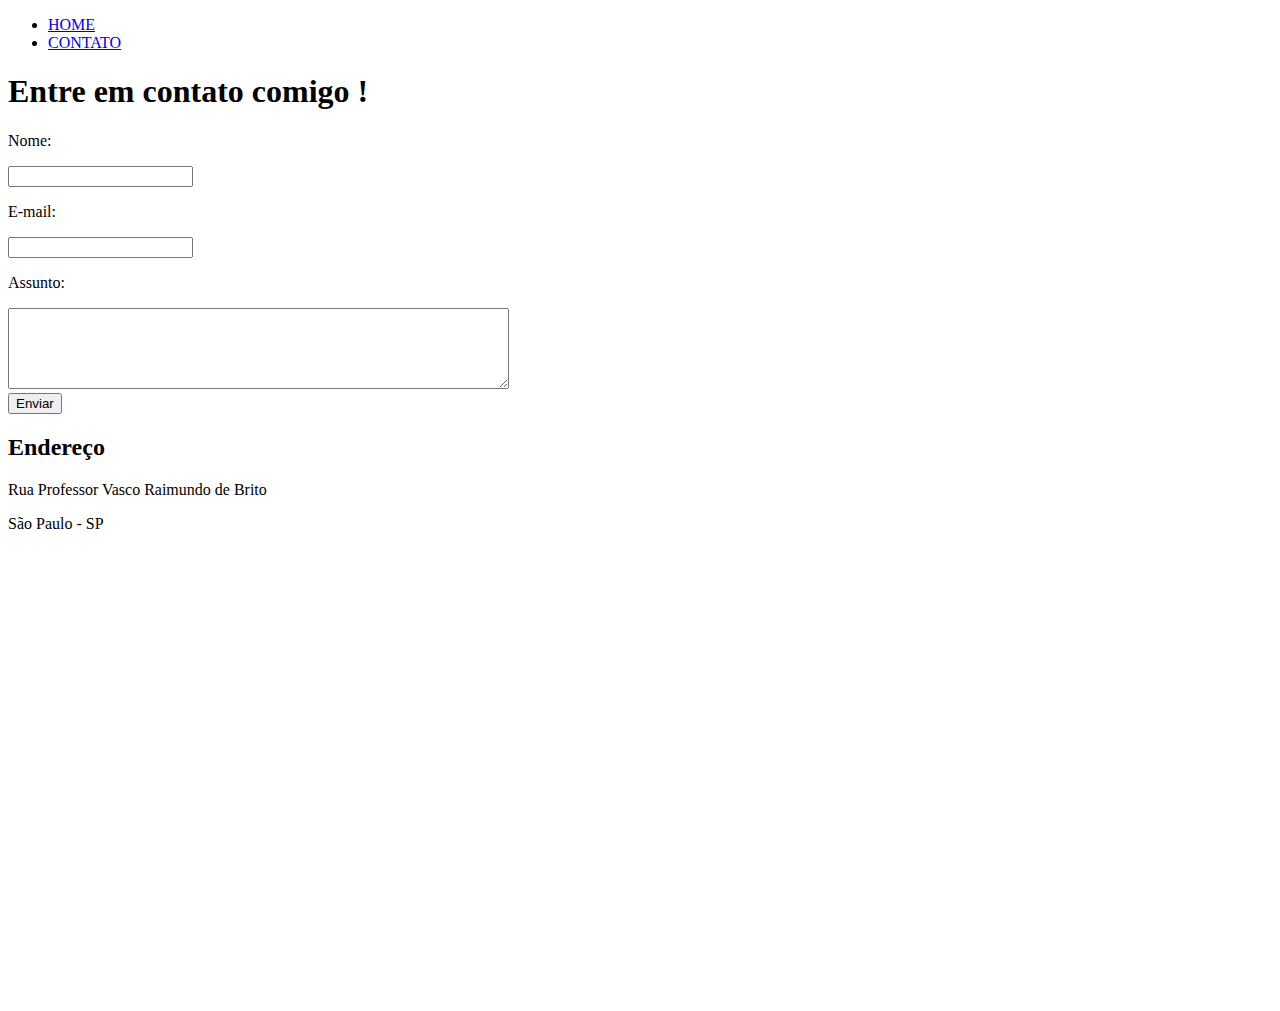
==== contato.html @ aca2c24f "Exercício com Html" ====
<!DOCTYPE html>
<html lang="pt-br">
<head>
    <meta charset="UTF-8">
    <meta http-equiv="X-UA-Compatible" content="IE=edge">
    <meta name="viewport" content="width=device-width, initial-scale=1.0">
    <link rel="icon" type="image/png" href="https://github.com/OWillMatheuz.png"/>
    <title>Document</title>
</head>
<body>
    <ul>
        <li><a href="index.html">HOME</a></li>
        <li><a href="contato.html">CONTATO</a></li>
    </ul>
    <h1>Entre em contato comigo !</h1>

    <form>
        <P> <label for="nome">Nome:</label> </p>
            <input type="text" id="nome">
        <p><label for="email">E-mail:</label></p>
            <input type="text" id="email">
        <p> <label for="assunto">Assunto:</label></p>
            <textarea name="assuntoi" id="assunto" cols="60" rows="5"></textarea>
        <br>    
        <button>Enviar</button>
    </form>
    <h2>Endereço</h2>
    <p>Rua Professor Vasco Raimundo de Brito</p>
    <p>São Paulo - SP</p>

    <iframe src="https://www.google.com/maps/embed?pb=!1m18!1m12!1m3!1d3659.6677031511613!2d-46.64004060201968!3d-23.472447925387318!2m3!1f0!2f0!3f0!3m2!1i1024!2i768!4f13.1!3m3!1m2!1s0x94cef707aee273bb%3A0x991ca8fa8e07ff7e!2sR.%20Prof.%20Vasco%20Raimundo%20de%20Brito%20-%20Parque%20Mandaqui%2C%20S%C3%A3o%20Paulo%20-%20SP%2C%2002422-210!5e0!3m2!1spt-BR!2sbr!4v1676565075898!5m2!1spt-BR!2sbr" width="600" height="450" style="border:0;" allowfullscreen="" loading="lazy" referrerpolicy="no-referrer-when-downgrade"></iframe>
</body>
</html>
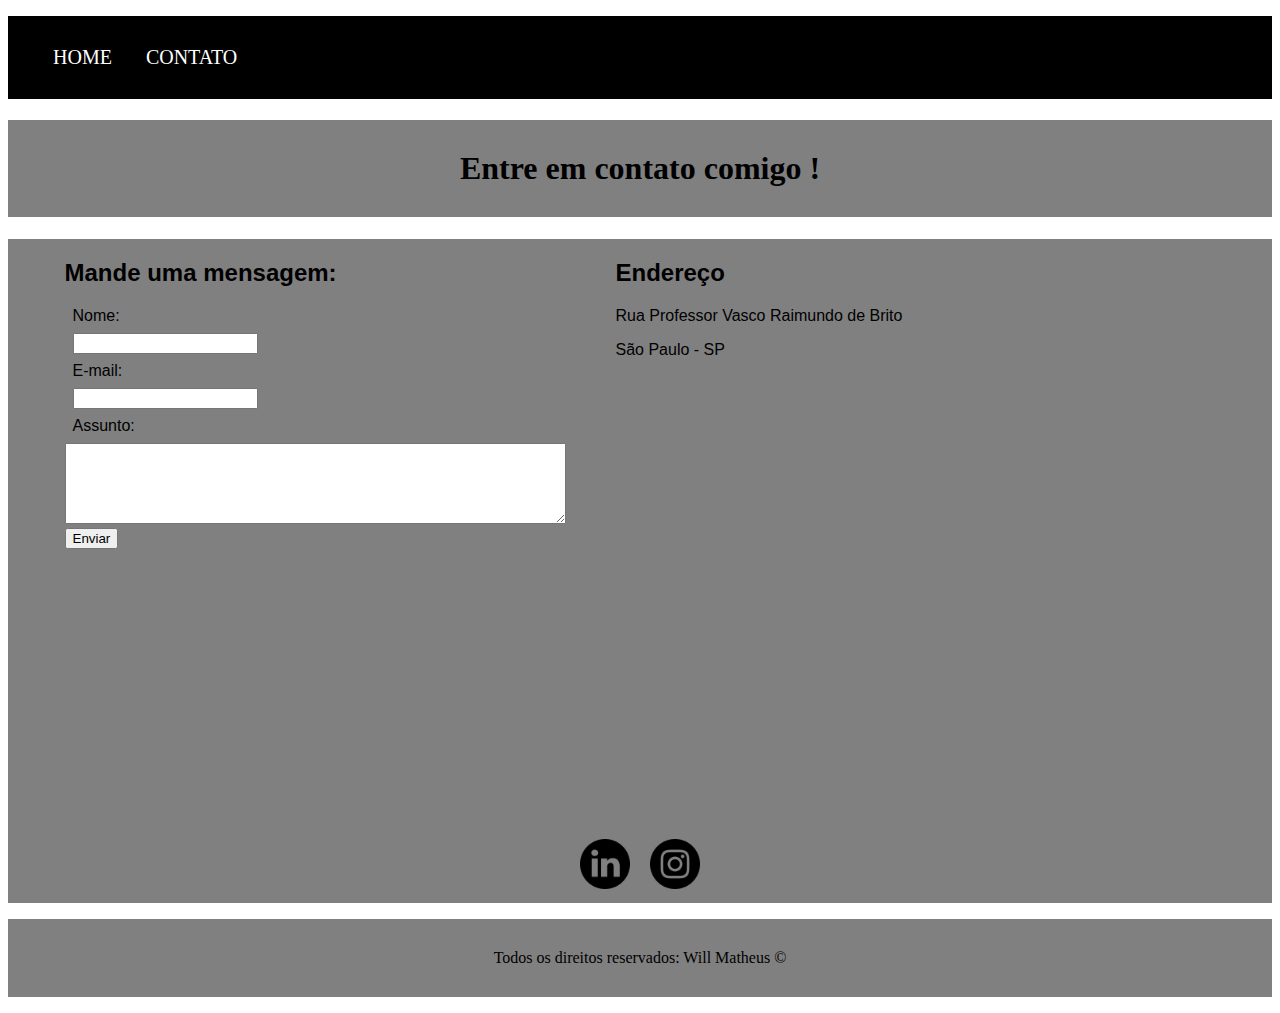
==== commit eeecf532: "exercicio feito com css" ====
--- a/contato.html
+++ b/contato.html
@@ -6,28 +6,51 @@
     <meta name="viewport" content="width=device-width, initial-scale=1.0">
     <link rel="icon" type="image/png" href="https://github.com/OWillMatheuz.png"/>
     <title>Document</title>
+    <link rel="stylesheet" href="assets/style/style.css">
 </head>
 <body>
-    <ul>
+    <ul id="menu">
         <li><a href="index.html">HOME</a></li>
         <li><a href="contato.html">CONTATO</a></li>
     </ul>
-    <h1>Entre em contato comigo !</h1>
 
-    <form>
-        <P> <label for="nome">Nome:</label> </p>
-            <input type="text" id="nome">
-        <p><label for="email">E-mail:</label></p>
-            <input type="text" id="email">
-        <p> <label for="assunto">Assunto:</label></p>
-            <textarea name="assuntoi" id="assunto" cols="60" rows="5"></textarea>
-        <br>    
-        <button>Enviar</button>
-    </form>
-    <h2>Endereço</h2>
-    <p>Rua Professor Vasco Raimundo de Brito</p>
-    <p>São Paulo - SP</p>
-
-    <iframe src="https://www.google.com/maps/embed?pb=!1m18!1m12!1m3!1d3659.6677031511613!2d-46.64004060201968!3d-23.472447925387318!2m3!1f0!2f0!3f0!3m2!1i1024!2i768!4f13.1!3m3!1m2!1s0x94cef707aee273bb%3A0x991ca8fa8e07ff7e!2sR.%20Prof.%20Vasco%20Raimundo%20de%20Brito%20-%20Parque%20Mandaqui%2C%20S%C3%A3o%20Paulo%20-%20SP%2C%2002422-210!5e0!3m2!1spt-BR!2sbr!4v1676565075898!5m2!1spt-BR!2sbr" width="600" height="450" style="border:0;" allowfullscreen="" loading="lazy" referrerpolicy="no-referrer-when-downgrade"></iframe>
+    <h1 class="center">Entre em contato comigo !</h1>
+    <div class="container">
+        <div>
+            <form>
+                <h2>Mande uma mensagem:</h2>
+                <label for="nome">Nome:</label> 
+                   <input type="text" id="nome">
+       
+               <label for="email">E-mail:</label>
+                   <input type="text" id="email">
+       
+               <label for="assunto">Assunto:</label>
+                   <textarea name="assunto" id="assunto" cols="60" rows="5"></textarea>
+               <br>   
+               <button class="botao">Enviar</button>
+           </form>
+        </div>
+        <div class="ml-50">
+            <h2>Endereço</h2>
+            <p>Rua Professor Vasco Raimundo de Brito</p>
+            <p>São Paulo - SP</p>
+        
+            <iframe src="https://www.google.com/maps/embed?pb=!1m18!1m12!1m3!1d3659.6677031511613!2d-46.64004060201968!3d-23.472447925387318!2m3!1f0!2f0!3f0!3m2!1i1024!2i768!4f13.1!3m3!1m2!1s0x94cef707aee273bb%3A0x991ca8fa8e07ff7e!2sR.%20Prof.%20Vasco%20Raimundo%20de%20Brito%20-%20Parque%20Mandaqui%2C%20S%C3%A3o%20Paulo%20-%20SP%2C%2002422-210!5e0!3m2!1spt-BR!2sbr!4v1676565075898!5m2!1spt-BR!2sbr" width="600" height="450" style="border:0;" allowfullscreen="" loading="lazy" referrerpolicy="no-referrer-when-downgrade"></iframe>
+        </div>
+    </div>
+    <footer>
+        <div class="container">
+            <a target="_blank" href="https://www.linkedin.com/in/willian-matheus-3533617b/">
+            <img class="rede" src="assets/img/linkedin (1).png" alt="Logo linkedin">
+            </a>
+            <a target="_blank" href="https://www.instagram.com/willmatheuz/">
+            <img class="rede" src="assets/img/instagram.png" alt="Logo instagram">
+            </a>
+        </div>
+        <p class="center">
+            Todos os direitos reservados: Will Matheus &copy
+        </p>
+    </footer>
 </body>
 </html>--- a/assets/style/style.css
+++ b/assets/style/style.css
@@ -0,0 +1,63 @@
+/*
+Estilos da pagina index.html
+*/
+#menu{
+    background-color:black;
+    color: aliceblue;
+    padding: 30px;
+    
+    
+}
+#menu li{
+    display: inline;
+    padding: 15px;
+}
+#menu li a{
+    text-decoration: none;
+    color: white;
+    font-size: 20px;;
+}
+#menu li a:hover{
+    color:grey;
+    transition: .5s;
+}
+.container{
+    display: flex;
+    flex-flow: row;
+    justify-content: center;
+    font-family: Verdana, Geneva, Tahoma, sans-serif;
+    background-color: grey;
+}
+.video{
+    display: flex;
+    background-color:black;
+    color: aliceblue;
+    flex-flow: row;
+    justify-content: center;
+    font-family: Verdana, Geneva, Tahoma, sans-serif;
+}
+.center{
+    text-align: center;
+    padding: 30px;
+    background-color: grey;
+}
+.rede{
+    width: 50px;
+    height: 50px;
+    padding: 10px;
+}
+
+
+
+/*
+Estilos da pagina contato.html
+*/
+label,input{
+    display: block;
+    margin: .5rem;
+
+}
+
+.ml-50{
+    margin-left: 50px;
+}
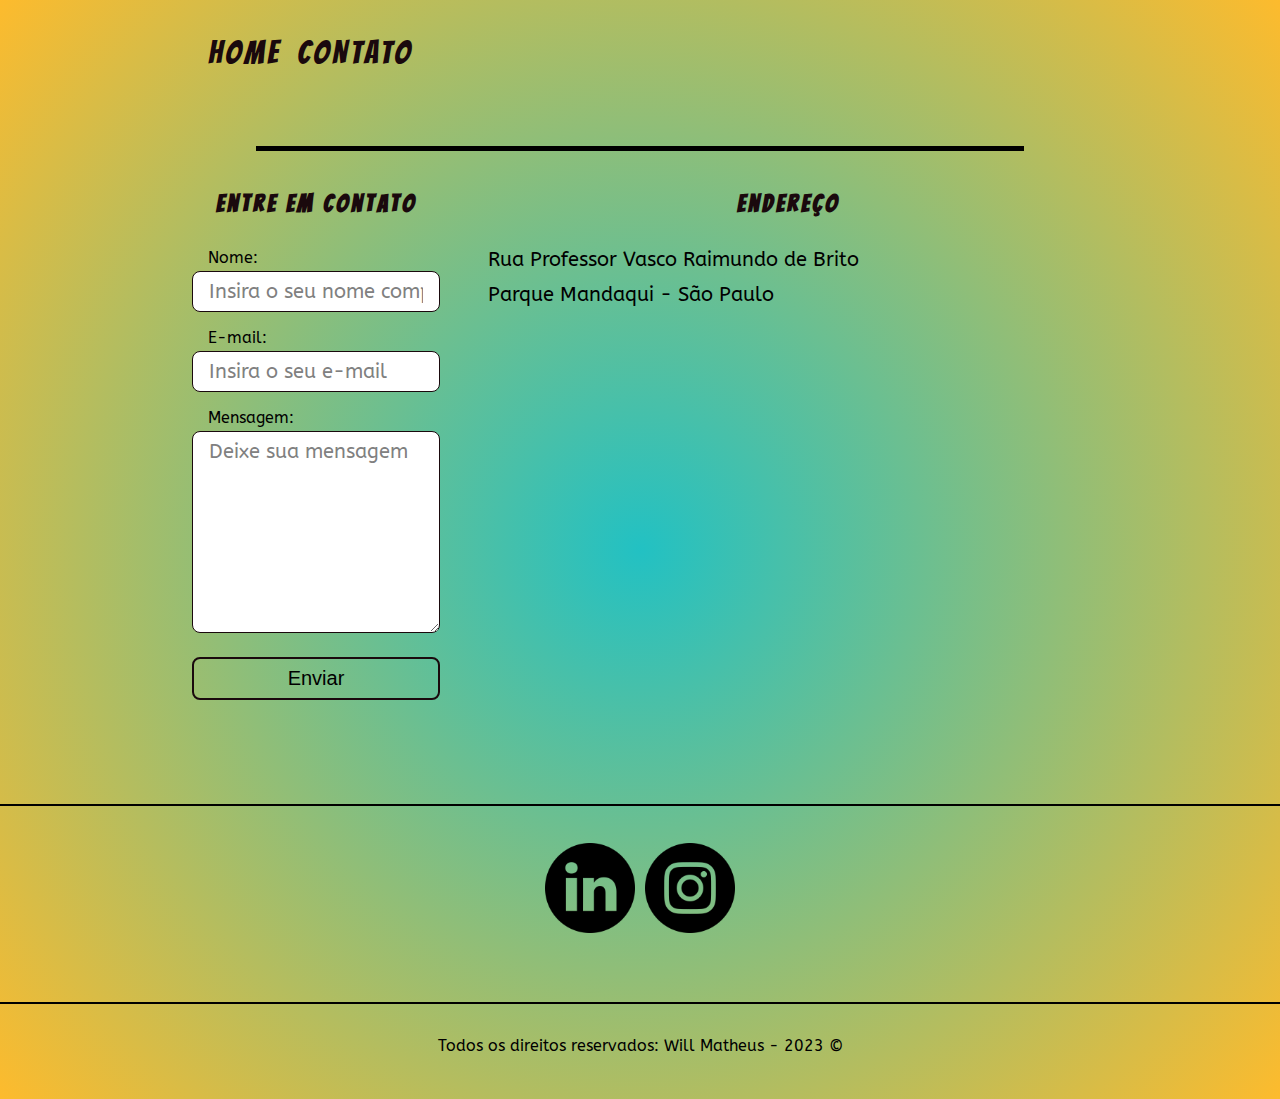
==== commit d1d2c122: "versao 1.0" ====
--- a/contato.html
+++ b/contato.html
@@ -9,48 +9,53 @@
     <link rel="stylesheet" href="assets/style/style.css">
 </head>
 <body>
-    <ul id="menu">
-        <li><a href="index.html">HOME</a></li>
-        <li><a href="contato.html">CONTATO</a></li>
-    </ul>
-
-    <h1 class="center">Entre em contato comigo !</h1>
-    <div class="container">
-        <div>
-            <form>
-                <h2>Mande uma mensagem:</h2>
-                <label for="nome">Nome:</label> 
-                   <input type="text" id="nome">
-       
-               <label for="email">E-mail:</label>
-                   <input type="text" id="email">
-       
-               <label for="assunto">Assunto:</label>
-                   <textarea name="assunto" id="assunto" cols="60" rows="5"></textarea>
-               <br>   
-               <button class="botao">Enviar</button>
-           </form>
-        </div>
-        <div class="ml-50">
-            <h2>Endereço</h2>
-            <p>Rua Professor Vasco Raimundo de Brito</p>
-            <p>São Paulo - SP</p>
-        
-            <iframe src="https://www.google.com/maps/embed?pb=!1m18!1m12!1m3!1d3659.6677031511613!2d-46.64004060201968!3d-23.472447925387318!2m3!1f0!2f0!3f0!3m2!1i1024!2i768!4f13.1!3m3!1m2!1s0x94cef707aee273bb%3A0x991ca8fa8e07ff7e!2sR.%20Prof.%20Vasco%20Raimundo%20de%20Brito%20-%20Parque%20Mandaqui%2C%20S%C3%A3o%20Paulo%20-%20SP%2C%2002422-210!5e0!3m2!1spt-BR!2sbr!4v1676565075898!5m2!1spt-BR!2sbr" width="600" height="450" style="border:0;" allowfullscreen="" loading="lazy" referrerpolicy="no-referrer-when-downgrade"></iframe>
-        </div>
-    </div>
-    <footer>
-        <div class="container">
-            <a target="_blank" href="https://www.linkedin.com/in/willian-matheus-3533617b/">
-            <img class="rede" src="assets/img/linkedin (1).png" alt="Logo linkedin">
-            </a>
-            <a target="_blank" href="https://www.instagram.com/willmatheuz/">
-            <img class="rede" src="assets/img/instagram.png" alt="Logo instagram">
-            </a>
-        </div>
-        <p class="center">
-            Todos os direitos reservados: Will Matheus &copy
-        </p>
-    </footer>
+    <nav>
+        <ul>
+            <li><a href="index.html">HOME</a></li>
+            <li><a href="contato.html">CONTATO</a></li>
+        </ul>
+    </nav>
+    <hr>
+    <main class="contato">
+        <section class="formulario">
+            <h3>Entre em contato</h2>
+                <form>
+                  <div class="campos-form">
+                    <label for="nome">Nome:</label>
+                    <input id="nome" name="nome" type="text" placeholder="Insira o seu nome completo">
+                  </div>
+                  <div class="campos-form">
+                    <label for="email">E-mail:</label>
+                    <input id="email" name="email" type="text" placeholder="Insira o seu e-mail">
+                  </div>
+                  <div class="campos-form">
+                    <label for="mensagem">Mensagem:</label>
+                    <textarea id="mensagem" name="mensagem" rows="8" placeholder="Deixe sua mensagem"></textarea>
+                  </div>
+                  <button type="submit">Enviar</button>
+                </form>          
+        </section>
+        <section>
+      <h3>Endereço</h2>
+      <div class="endereco">
+        <span>Rua Professor Vasco Raimundo de Brito</p>
+        <span>Parque Mandaqui - São Paulo</p>
+      </div>
+      <iframe src="https://www.google.com/maps/embed?pb=!1m18!1m12!1m3!1d3659.6677031511613!2d-46.64004060201968!3d-23.472447925387318!2m3!1f0!2f0!3f0!3m2!1i1024!2i768!4f13.1!3m3!1m2!1s0x94cef707aee273bb%3A0x991ca8fa8e07ff7e!2sR.%20Prof.%20Vasco%20Raimundo%20de%20Brito%20-%20Parque%20Mandaqui%2C%20S%C3%A3o%20Paulo%20-%20SP%2C%2002422-210!5e0!3m2!1spt-BR!2sbr!4v1676565075898!5m2!1spt-BR!2sbr" width="600" height="450" style="border:0;" allowfullscreen="" loading="lazy" referrerpolicy="no-referrer-when-downgrade"></iframe>
+      </section>
+    </main>
+    <footer id="redesocial">
+        <a id="redesocial" target="_blank" href="https://www.linkedin.com/in/willian-matheus-3533617b/">
+        <img class="rede" src="assets/img/linkedin (1).png" alt="Logo linkedin">
+        </a>
+        <a id="redesocial" target="_blank" href="https://www.instagram.com/willmatheuz/">
+        <img class="rede" src="assets/img/instagram.png" alt="Logo instagram">
+        </a>
+</footer>
+<footer>
+    <p id="direitos">
+        Todos os direitos reservados: Will Matheus - 2023 &copy
+    </p>
+</footer>
 </body>
 </html>--- a/assets/style/style.css
+++ b/assets/style/style.css
@@ -1,63 +1,225 @@
-/*
-Estilos da pagina index.html
-*/
-#menu{
-    background-color:black;
-    color: aliceblue;
-    padding: 30px;
-    
-    
-}
-#menu li{
-    display: inline;
-    padding: 15px;
-}
-#menu li a{
-    text-decoration: none;
-    color: white;
-    font-size: 20px;;
-}
-#menu li a:hover{
-    color:grey;
-    transition: .5s;
-}
-.container{
+@import url('https://fonts.googleapis.com/css2?family=ABeeZee&family=Bangers&display=swap');
+
+/* ! Configurações gerais */
+
+/* criação de variaveis de cores */
+/* obrigatoriamente as variaveis precisam começar o nome com o -- */
+:root {
+  --background: #fafce0;
+  --purple: pink;
+  --dark-purple: #1a090d;
+  --black:black;
+  --zul: rgb(101, 101, 246);
+}
+
+/* remover todo o padding e margem que o navegador possa colocar em algum elemento da tela */
+* {
+  padding: 0;
+  margin: 0;
+  box-sizing: border-box;
+}
+
+body {
+    background: rgb(34,193,195);
+    background: radial-gradient(circle, rgba(34,193,195,1) 0%, rgba(253,187,45,1) 100%);
+}
+
+p {
+  font-family: 'ABeeZee';
+  margin-bottom: 0.75rem;
+}
+
+/* colocar as mesmas propriedades para vários elementos de uma vez, separando eles por virgula */
+h1, h2, h3, a, nav p {
+  font-family: 'Bangers', cursive;
+  text-decoration:dotted;
+  color: var(--dark-purple);
+  letter-spacing: 3px;
+}
+
+h1, h2, h3 {
+  text-align: center;
+}
+
+h1 {
+  /* font-size: 64px; */
+  font-size: 4rem;
+}
+
+h2 {
+  font-size: 2.25rem;
+}
+
+h3 {
+  font-size: 1.5rem;
+  margin-bottom: 2rem;
+}
+
+nav {
+  display: flex;
+  /* definir o tamanho para 70 da tela, sendo que a tela sempre vai até o 100 */
+  /* pode se dizer que está usando 70% da tela */
+  width: 70vw;
+  /* colocar 0 de margem em cima e em baixo, e automatica para os lados, isso vai deixar o conteudo centralizado */
+  margin: 0 auto;
+  justify-content: space-between;
+  font-size: 2.25rem;
+  padding: 2.25rem 1rem;
+}
+
+ul {
+  list-style: none;
+  display: flex;
+  gap: 1rem;
+  font-size: 24px;
+}
+
+a {
+  text-decoration: none;
+  font-size: 2rem;
+  transition: text-shadow 0.2s ease-in-out;
+}
+
+/* aplicar uma sombra no texto quando passado o mouse por cima, pra dar um efeito no menu */
+a:hover {
+  text-shadow: 0 0 2px var(--zul);
+}
+
+/* diminuir o tamanho da linha de divisão e centralizar ela, pra ela não pegar a tela inteira */
+hr {
+  width: 60vw;
+  margin: 2.5rem auto;
+  height: 5px;
+  border: none;
+  background-color: var(--black);
+}
+
+main {
+  width: 70vw;
+  margin: 0 auto;
+}
+
+footer {
+  padding: 2rem 0;
+  border-top: 2px solid black;
+  margin-top: 2rem;
+  display: flex;
+  justify-content: center;
+}
+
+.disabled {
+}
+
+#redesocial #redesocial {
     display: flex;
-    flex-flow: row;
-    justify-content: center;
-    font-family: Verdana, Geneva, Tahoma, sans-serif;
-    background-color: grey;
-}
-.video{
-    display: flex;
-    background-color:black;
-    color: aliceblue;
-    flex-flow: row;
-    justify-content: center;
-    font-family: Verdana, Geneva, Tahoma, sans-serif;
-}
-.center{
-    text-align: center;
-    padding: 30px;
-    background-color: grey;
-}
-.rede{
-    width: 50px;
-    height: 50px;
-    padding: 10px;
-}
-
-
-
-/*
-Estilos da pagina contato.html
-*/
-label,input{
+    width: 100px;
+    height: 100px;
+    padding: 5px;
+}
+
+#direitos{
     display: block;
-    margin: .5rem;
-
-}
-
-.ml-50{
-    margin-left: 50px;
-}
+}
+
+/* ! Configurações da index.html */
+.perfil {
+  display: flex;
+  background-color: var(--zul);
+  padding: 20px;
+  border-radius: 16px;
+  align-items: center;
+  gap: 20px;
+}
+
+.foto {
+  width: 400px;
+  border-radius: 8px;
+}
+
+.video {
+  width: 65vw;
+  /* forçar a proporção do video, sempre largura/altura */
+  /* nesse exemplo, pra cada 16 pontos na largura, terá 9 pontos na altura... é o padrão de uma TV por exemplo */
+  aspect-ratio: 16/9;
+  margin: 0 auto;
+  display: block;
+  border-radius: 8px;
+  margin-top: 2rem;
+}
+
+/* ! Configurações do contato */
+.contato {
+  display: flex;
+  gap: 3rem;
+  justify-content: center;
+}
+
+.endereco {
+  font-family: 'ABeeZee', sans-serif;
+  color: var(--dark);
+  font-size: 1.25rem;
+}
+
+.mapa {
+  width: 35vw;
+  aspect-ratio: 16/9;
+  border-radius: 8px;
+  /* código hexadecimal normalmente é feito com 6 digitos.. aqui tem 8, sendo que os ultimos 2, é pra colocar transparencia */
+  box-shadow: 8px 8px 16px #4b324e88;
+}
+
+.formulario {
+  width: 100%;
+}
+
+label {
+  font-family: 'ABeeZee', sans-serif;
+  margin-left: 1rem;
+}
+
+input, textarea, button {
+  width: 100%;
+  margin-top: 0.25rem;
+  padding: 0.5rem 1rem;
+  border-radius: 8px;
+  font-size: 1.25rem;
+  color: var(--dark);
+}
+
+input::placeholder, textarea::placeholder {
+  color: grey;
+  font-family: 'ABeeZee', sans-serif;
+}
+
+input, textarea {
+  border: 1px solid var(--dark-purple);
+}
+
+button {
+  background-color: transparent;
+  cursor: pointer;
+  border: 2px solid var(--dark-purple)
+}
+
+button:hover {
+  background-color: var(--dark-purple);
+  color: #fff;
+}
+
+.campos-form {
+  margin-bottom: 1rem;
+}
+
+
+/* ! Configurações de responsividade */
+/* quando a tela tiver uma largura máxima de até 1000px, usar essas regras,  */
+/* se a tela for maior do que isso, toda essa parte do código é ignorada */
+/* gerando assim, a famosa responsividade para aparelhos de tamanho diferente */
+@media (max-width: 1000px) {
+  /* usei a mesma classe perfil, que está na linha 113 desse código, e estou adicionando uma propriedade a mais para ela */
+  /* quando a tela for pequena, a exibição da imagem e do texto, em vez de ficar uma ao lado da outra */
+  /* vai ficar com a imagem em cima e o texto em baixo, facilitando a visualização em um celular, por exemplo. */
+  .perfil {
+    flex-direction: column-reverse;
+  }
+}
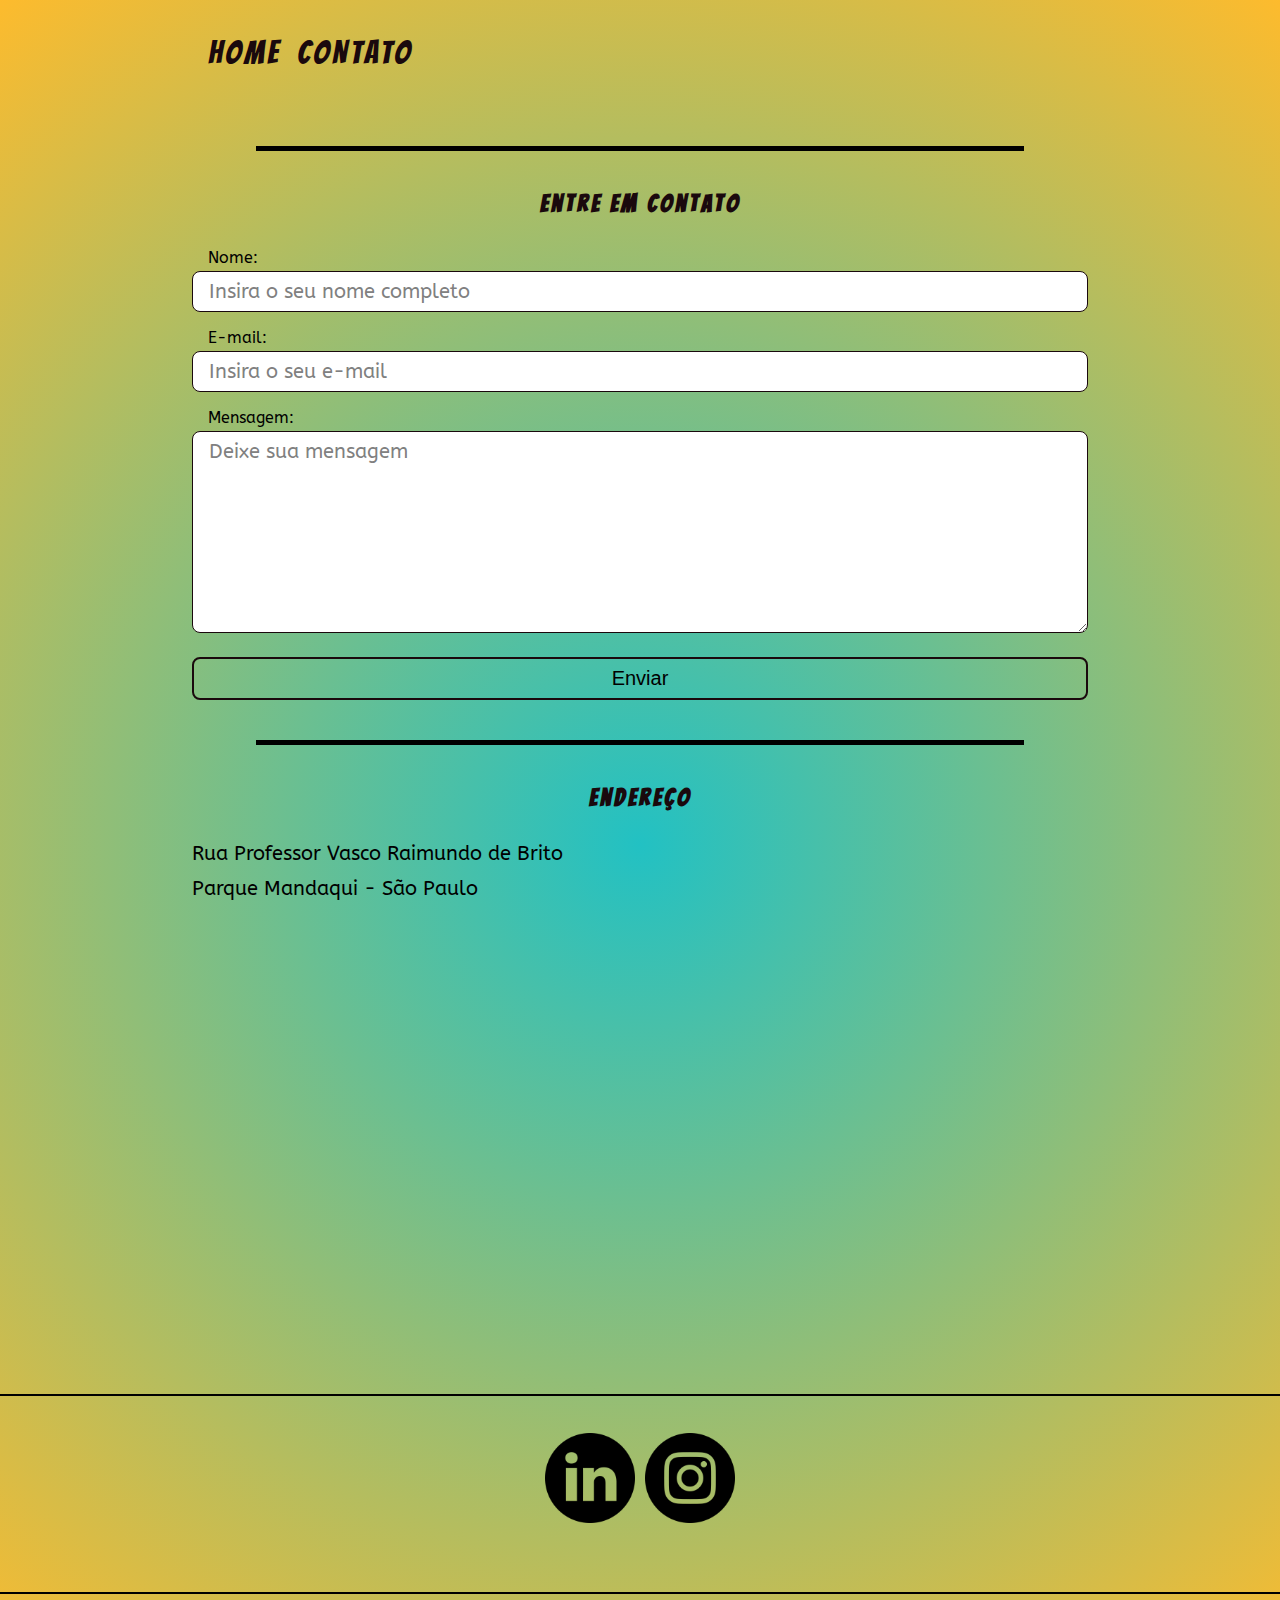
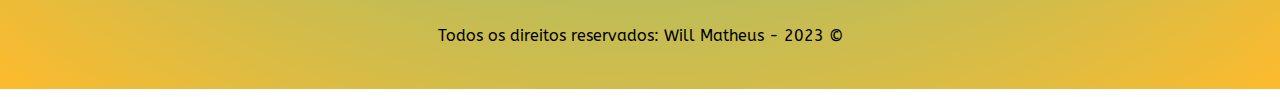
==== commit 9f0df749: "atualização css" ====
--- a/contato.html
+++ b/contato.html
@@ -5,7 +5,7 @@
     <meta http-equiv="X-UA-Compatible" content="IE=edge">
     <meta name="viewport" content="width=device-width, initial-scale=1.0">
     <link rel="icon" type="image/png" href="https://github.com/OWillMatheuz.png"/>
-    <title>Document</title>
+    <title>Contato</title>
     <link rel="stylesheet" href="assets/style/style.css">
 </head>
 <body>
@@ -36,12 +36,15 @@
                 </form>          
         </section>
         <section>
+          <hr>
       <h3>Endereço</h2>
       <div class="endereco">
         <span>Rua Professor Vasco Raimundo de Brito</p>
         <span>Parque Mandaqui - São Paulo</p>
       </div>
-      <iframe src="https://www.google.com/maps/embed?pb=!1m18!1m12!1m3!1d3659.6677031511613!2d-46.64004060201968!3d-23.472447925387318!2m3!1f0!2f0!3f0!3m2!1i1024!2i768!4f13.1!3m3!1m2!1s0x94cef707aee273bb%3A0x991ca8fa8e07ff7e!2sR.%20Prof.%20Vasco%20Raimundo%20de%20Brito%20-%20Parque%20Mandaqui%2C%20S%C3%A3o%20Paulo%20-%20SP%2C%2002422-210!5e0!3m2!1spt-BR!2sbr!4v1676565075898!5m2!1spt-BR!2sbr" width="600" height="450" style="border:0;" allowfullscreen="" loading="lazy" referrerpolicy="no-referrer-when-downgrade"></iframe>
+      <div class="mapa">
+        <iframe src="https://www.google.com/maps/embed?pb=!1m18!1m12!1m3!1d3659.6677031511613!2d-46.64004060201968!3d-23.472447925387318!2m3!1f0!2f0!3f0!3m2!1i1024!2i768!4f13.1!3m3!1m2!1s0x94cef707aee273bb%3A0x991ca8fa8e07ff7e!2sR.%20Prof.%20Vasco%20Raimundo%20de%20Brito%20-%20Parque%20Mandaqui%2C%20S%C3%A3o%20Paulo%20-%20SP%2C%2002422-210!5e0!3m2!1spt-BR!2sbr!4v1676565075898!5m2!1spt-BR!2sbr" width="600" height="450" style="border:0;" allowfullscreen="" loading="lazy" referrerpolicy="no-referrer-when-downgrade"></iframe>
+      </div>
       </section>
     </main>
     <footer id="redesocial">
--- a/assets/style/style.css
+++ b/assets/style/style.css
@@ -148,24 +148,27 @@
 }
 
 /* ! Configurações do contato */
-.contato {
+.contato .perfil {
   display: flex;
   gap: 3rem;
   justify-content: center;
 }
 
-.endereco {
+.endereco  {
   font-family: 'ABeeZee', sans-serif;
   color: var(--dark);
   font-size: 1.25rem;
+
 }
 
 .mapa {
   width: 35vw;
   aspect-ratio: 16/9;
-  border-radius: 8px;
+  border-radius: px;
   /* código hexadecimal normalmente é feito com 6 digitos.. aqui tem 8, sendo que os ultimos 2, é pra colocar transparencia */
-  box-shadow: 8px 8px 16px #4b324e88;
+  display:flex;
+
+
 }
 
 .formulario {
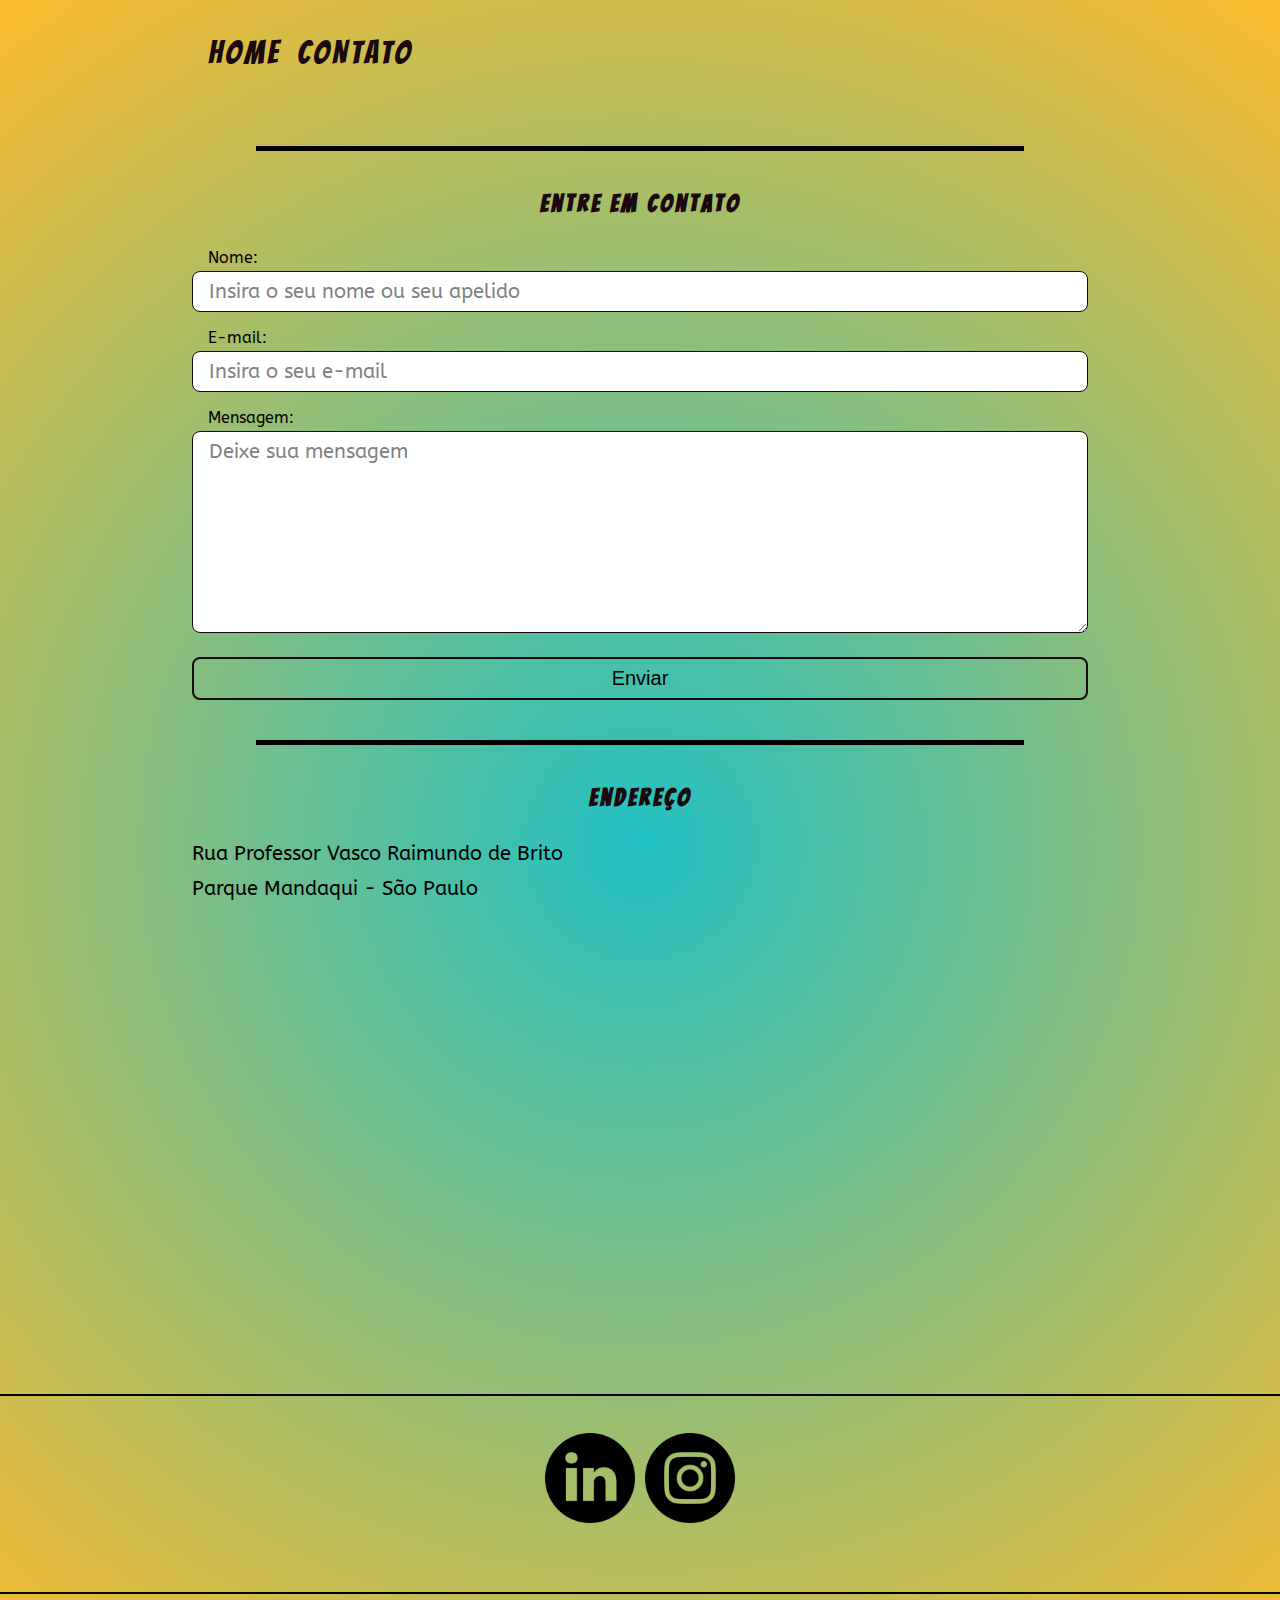
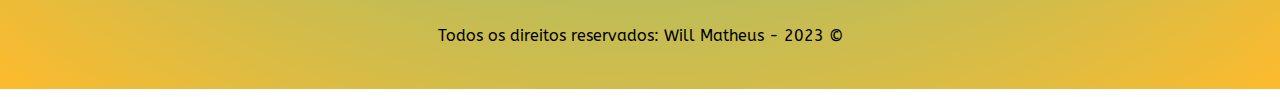
==== commit 592d2788: "javascript" ====
--- a/contato.html
+++ b/contato.html
@@ -22,17 +22,20 @@
                 <form>
                   <div class="campos-form">
                     <label for="nome">Nome:</label>
-                    <input id="nome" name="nome" type="text" placeholder="Insira o seu nome completo">
+                    <input id="nome" name="nome" type="text" placeholder="Insira o seu nome ou seu apelido" onkeyup='validaNome()'>
+                    <div id="txtNome"></div>
                   </div>
                   <div class="campos-form">
                     <label for="email">E-mail:</label>
-                    <input id="email" name="email" type="text" placeholder="Insira o seu e-mail">
+                    <input id="email" name="email" type="text" placeholder="Insira o seu e-mail" onkeyup="validaEmail()">
+                    <div id="txtEmail"></div>
                   </div>
                   <div class="campos-form">
                     <label for="mensagem">Mensagem:</label>
-                    <textarea id="mensagem" name="mensagem" rows="8" placeholder="Deixe sua mensagem"></textarea>
+                    <textarea id="mensagem" name="mensagem" rows="8" placeholder="Deixe sua mensagem" onkeyup="validaMensagem()"></textarea>
+                    <div id="txtMensagem"></div>
                   </div>
-                  <button type="submit">Enviar</button>
+                  <button onclick="enviar()" type="submit">Enviar</button>
                 </form>          
         </section>
         <section>
@@ -43,7 +46,7 @@
         <span>Parque Mandaqui - São Paulo</p>
       </div>
       <div class="mapa">
-        <iframe src="https://www.google.com/maps/embed?pb=!1m18!1m12!1m3!1d3659.6677031511613!2d-46.64004060201968!3d-23.472447925387318!2m3!1f0!2f0!3f0!3m2!1i1024!2i768!4f13.1!3m3!1m2!1s0x94cef707aee273bb%3A0x991ca8fa8e07ff7e!2sR.%20Prof.%20Vasco%20Raimundo%20de%20Brito%20-%20Parque%20Mandaqui%2C%20S%C3%A3o%20Paulo%20-%20SP%2C%2002422-210!5e0!3m2!1spt-BR!2sbr!4v1676565075898!5m2!1spt-BR!2sbr" width="600" height="450" style="border:0;" allowfullscreen="" loading="lazy" referrerpolicy="no-referrer-when-downgrade"></iframe>
+        <iframe src="https://www.google.com/maps/embed?pb=!1m18!1m12!1m3!1d3659.6677031511613!2d-46.64004060201968!3d-23.472447925387318!2m3!1f0!2f0!3f0!3m2!1i1024!2i768!4f13.1!3m3!1m2!1s0x94cef707aee273bb%3A0x991ca8fa8e07ff7e!2sR.%20Prof.%20Vasco%20Raimundo%20de%20Brito%20-%20Parque%20Mandaqui%2C%20S%C3%A3o%20Paulo%20-%20SP%2C%2002422-210!5e0!3m2!1spt-BR!2sbr!4v1676565075898!5m2!1spt-BR!2sbr" width="600" height="450" style="border:0;" allowfullscreen="" loading="lazy" referrerpolicy="no-referrer-when-downgrade" onmousemove="mapaZoom()" onmouseout="mapaNormal()" id="mapagoogle"></iframe>
       </div>
       </section>
     </main>
@@ -60,5 +63,6 @@
         Todos os direitos reservados: Will Matheus - 2023 &copy
     </p>
 </footer>
+<script src="assets/js/script.js"></script>
 </body>
 </html>--- a/assets/style/style.css
+++ b/assets/style/style.css
@@ -164,7 +164,7 @@
 .mapa {
   width: 35vw;
   aspect-ratio: 16/9;
-  border-radius: px;
+  border-radius: 8px;
   /* código hexadecimal normalmente é feito com 6 digitos.. aqui tem 8, sendo que os ultimos 2, é pra colocar transparencia */
   display:flex;
 
